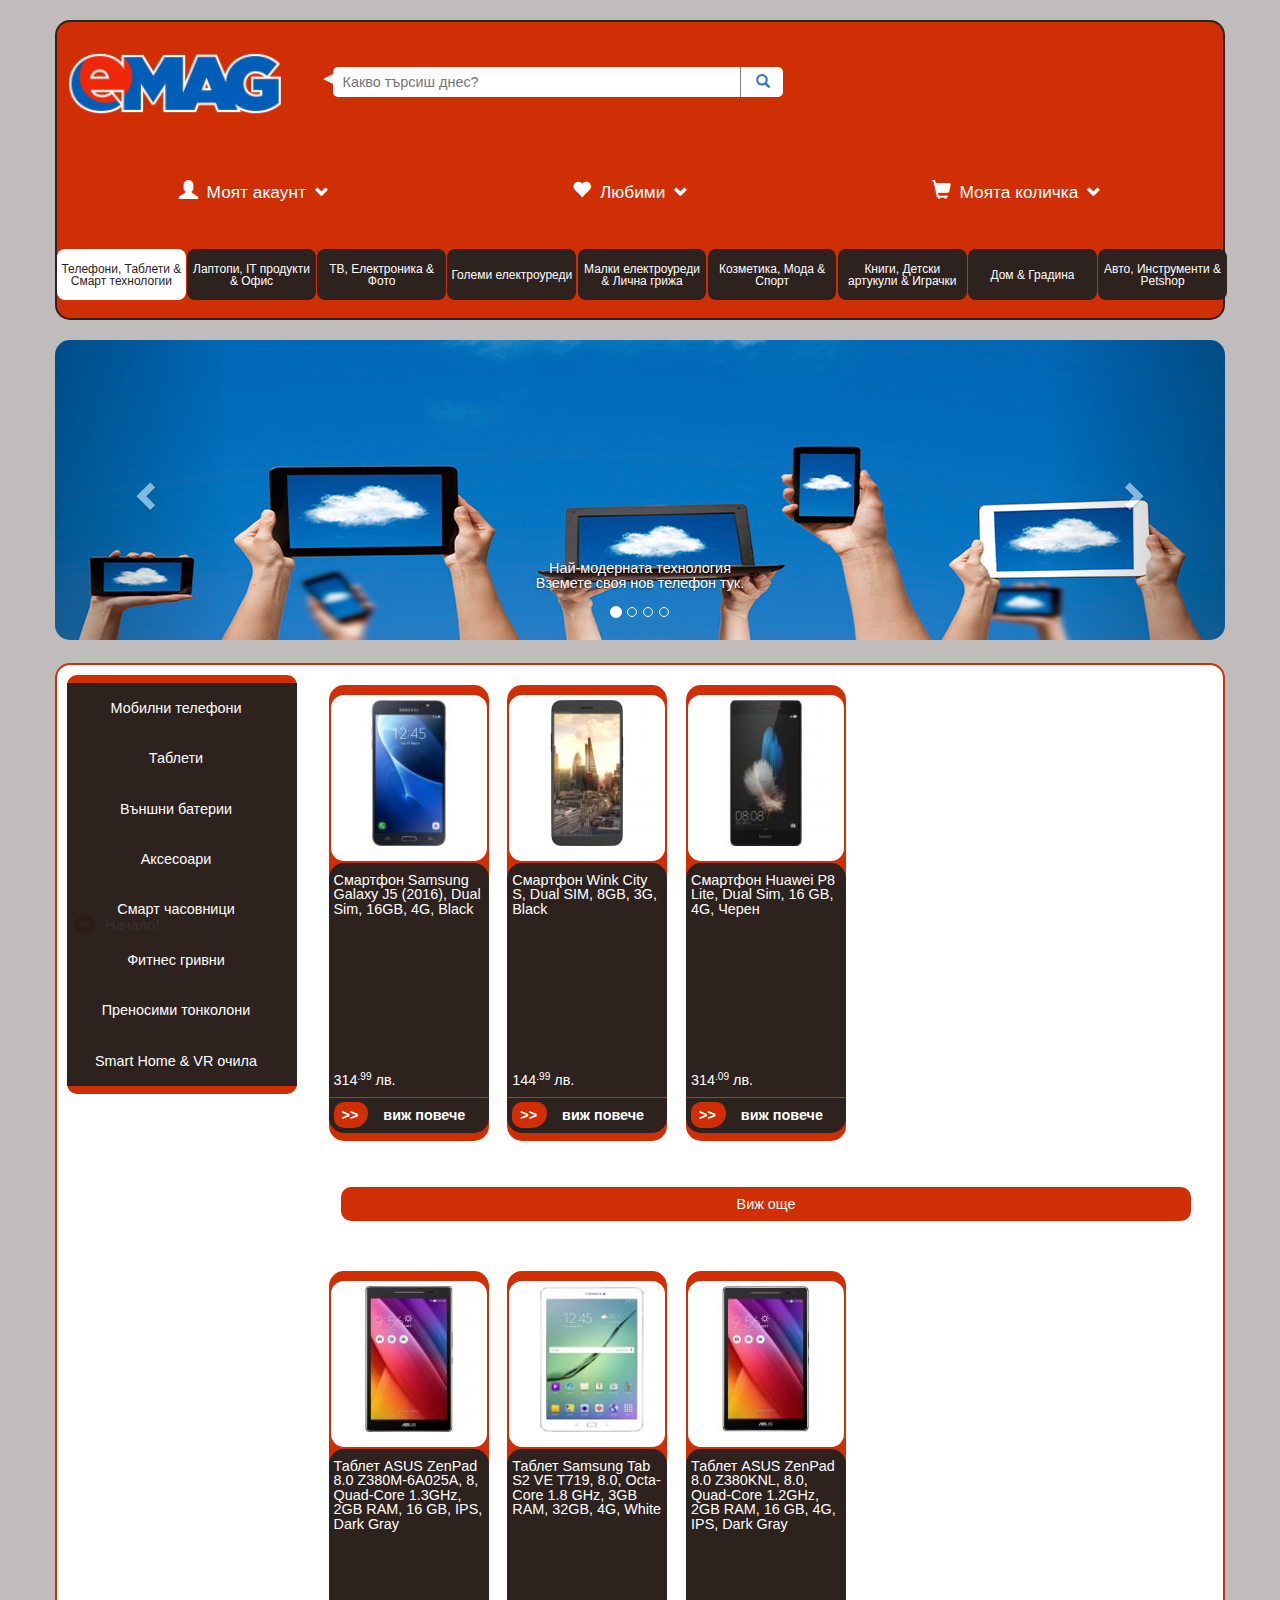
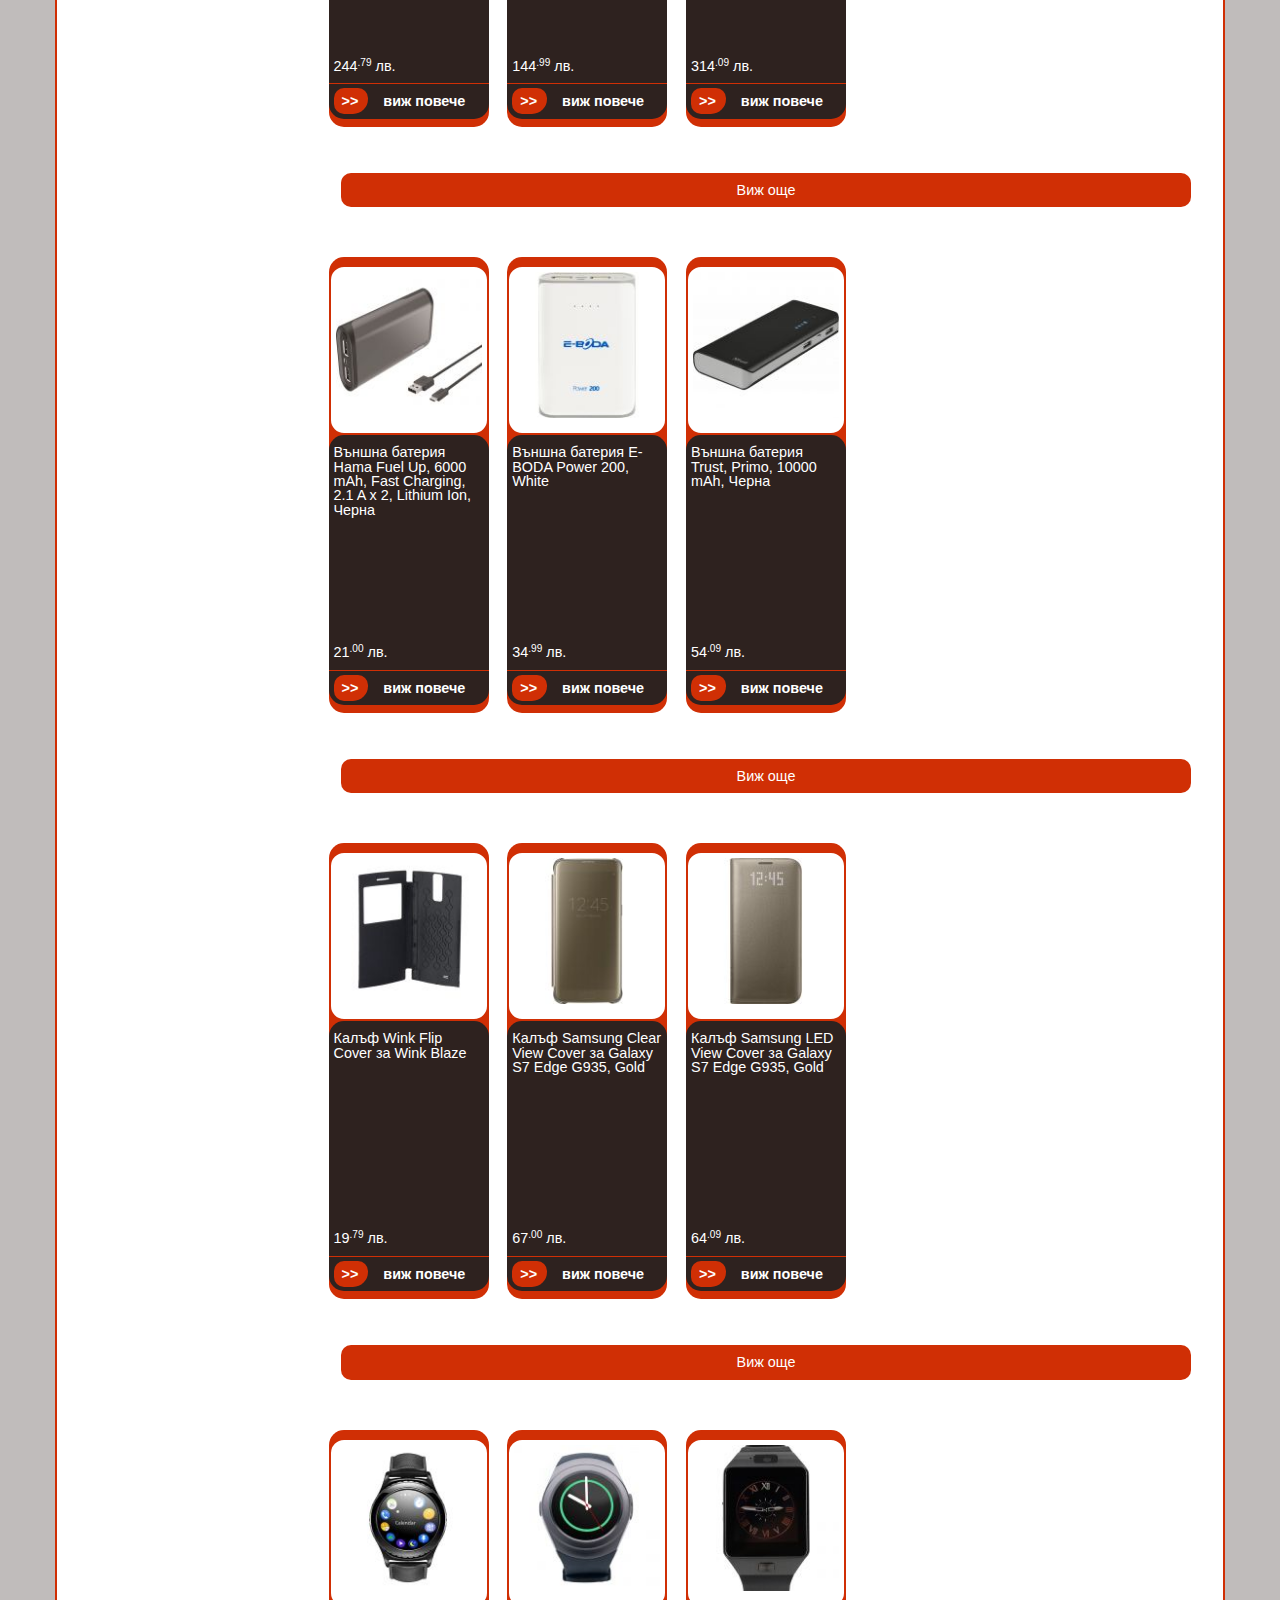
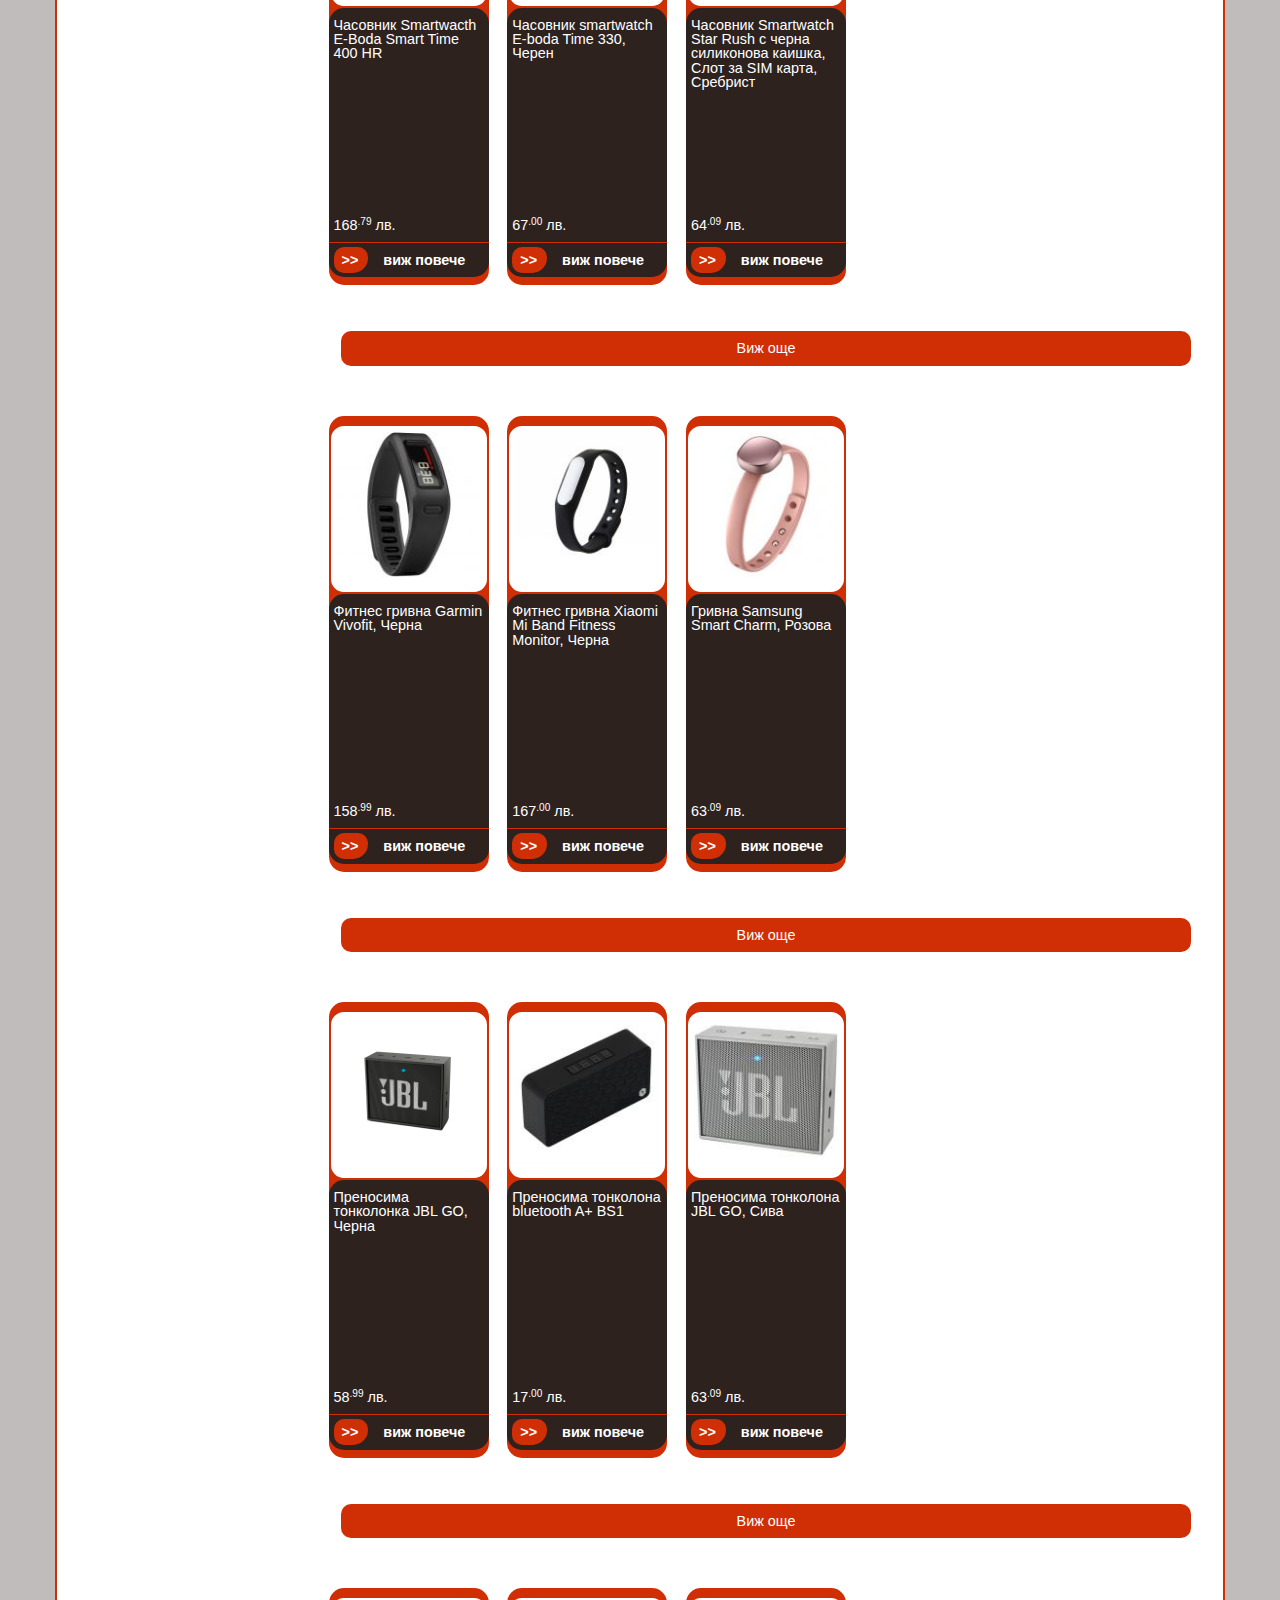
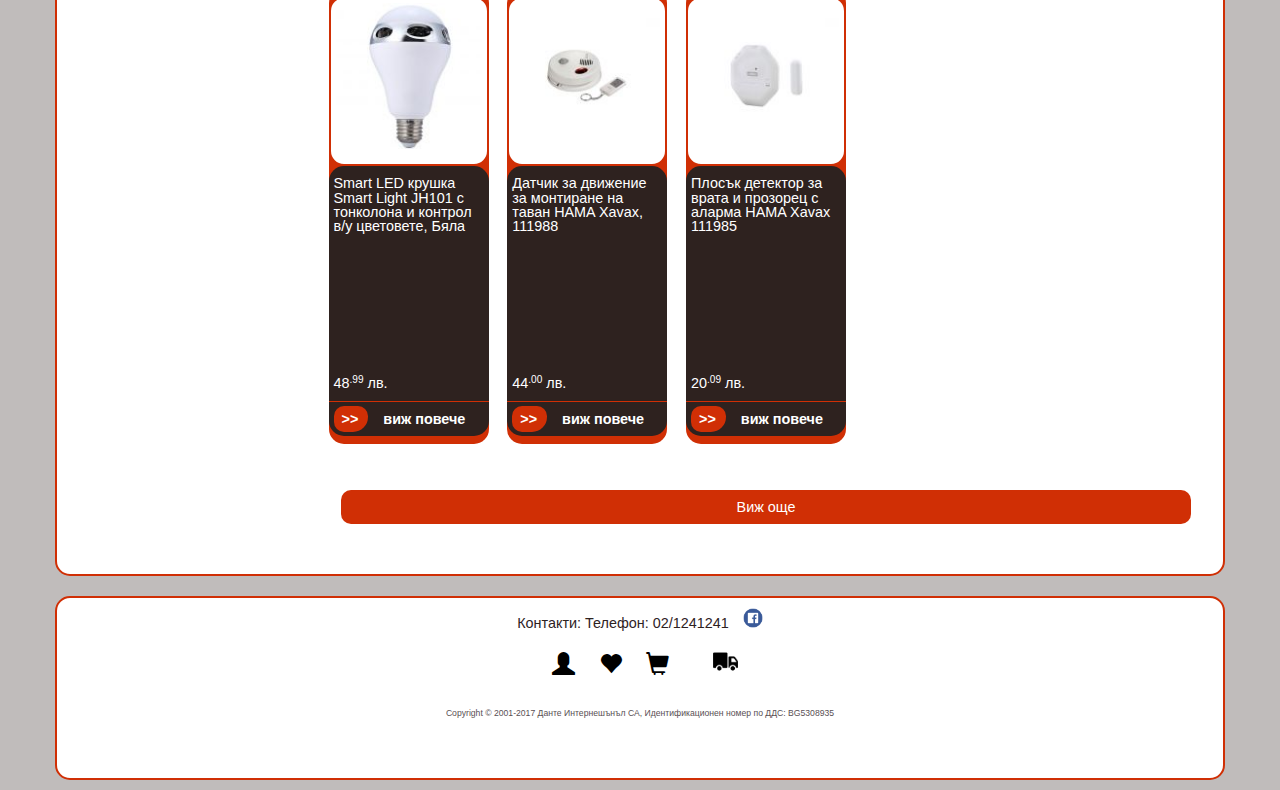
==== Assets/HTML/index.html @ c3de2a59 "Login working, profile functionality base" ====
<!DOCTYPE html>
<html lang="en">

<head>
    <meta charset="UTF-8">
    <title>eMak</title>

    <link rel="stylesheet" href="https://maxcdn.bootstrapcdn.com/bootstrap/3.3.7/css/bootstrap.min.css">
    <link rel="stylesheet" href="../CSS/reset.css">
    <link rel="stylesheet" href="../CSS/mainstyles.css">
    <link rel="stylesheet" href="../CSS/media380.css">
    <link rel="stylesheet" href="../CSS/media800.css">
    <link rel="stylesheet" href="../CSS/media1170.css">
</head>

<body>
    <div id="wrapper">
        <div id="fixedNav">
        </div>
        <header>
            <div id="logo">
                <div id="logoAndSearch">
                    <div id="logoImg">
                        <a href="index.html">
                            <img src="../Images/logo.png" alt="The logo of the site">
                        </a>
                    </div>
                    <div id="search">
                        <div id="searchForm">
                            <div id="arrowLeft"></div>
                            <form id="searchBar">
                                <input type="text" name="searchBar" id="searchInput" placeholder="Какво търсиш днес?" />
                                <div id="searchButton">
                                    <a href=""><span class="glyphicon glyphicon-search"></span></a>
                                </div>
                            </form>
                        </div>
                    </div>
                </div>
                <div id="myBar">
                    <div id="myAccount">
                        <a href="./login.html">
                            <span class="glyphicon glyphicon-user icons"></span>
                            <span class="textContent">Моят акаунт</span>
                            <span class="glyphicon glyphicon-chevron-down"></span>
                        </a>
                        <div id="profileMenu" class="hoverWindow">
                            <div class="hoverWindowContainer">
                                <a href="./Profile/myorders.html">Моите поръчки</a>
                                <a href="./Profile/myfavourites.html">Любими</a>
                                <a href="./Profile/mydiscounts.html">Моите ваучери и отстъпки</a>
                                <a href="./Profile/myguarantees.html">Моите гаранции</a>
                                <a href="./Profile/return.html">Връщане и поправка</a>
                                <a href="./Profile/myprofile.html">Лични данни</a>
                                <a href="./Profile/myabonaments.html">Моите абонаменти</a>
                            </div>
                            <button id="logOutButton" class="hoverWindowButton">
                                <span>
                                    <span class="glyphicon glyphicon-log-out"></span> 
                                    <span>Изход</span>
                                </span>
                            </button>
                        </div>
                    </div>
                    <div id="myFavorites">
                        <a href="">
                            <span class="glyphicon glyphicon-heart icons"></span>
                            <span class="textContent">Любими</span>
                            <span class="glyphicon glyphicon-chevron-down"></span>
                        </a>
                    </div>
                    <div id="myCart">
                        <a href="./cartpage.html">
                            <span class="glyphicon glyphicon-shopping-cart icons"></span>
                            <span class="textContent">Моята количка</span>
                            <span class="glyphicon glyphicon-chevron-down"></span>
                        </a>
                    </div>
                </div>
            </div>
            <nav id="navigation">
                <ul>
                    <li><span class="navLink navClickedOn"><span>Телефони, Таблети &amp; Смарт технологии</span></span>
                    </li>
                    <li><span class="navLink"><span>Лаптопи, IT продукти &amp; Офис</span></span>
                    </li>
                    <li><span class="navLink"><span>ТВ, Електроника &amp; Фото</span></span>
                    </li>
                    <li><span class="navLink"><span>Големи електроуреди</span></span>
                    </li>
                    <li><span class="navLink"><span>Малки електроуреди &amp; Лична грижа</span></span>
                    </li>
                    <li><span class="navLink"><span>Козметика, Мода &amp; Спорт</span></span>
                    </li>
                    <li><span class="navLink"><span>Книги, Детски артукули &amp; Играчки</span></span>
                    </li>
                    <li><span class="navLink"><span>Дом &amp; Градина</span></span>
                    </li>
                    <li><span class="navLink"><span>Авто, Инструменти &amp; Petshop</span></span>
                    </li>
                </ul>
            </nav>
        </header>
        <div id="caroContainer">

            <div id="myCarousel" class="carousel slide" data-ride="carousel">
                <ol class="carousel-indicators">
                    <li data-target="#myCarousel" data-slide-to="0" class="active"></li>
                    <li data-target="#myCarousel" data-slide-to="1"></li>
                    <li data-target="#myCarousel" data-slide-to="2"></li>
                    <li data-target="#myCarousel" data-slide-to="3"></li>
                </ol>

                <div class="carousel-inner" role="listbox">
                    <div class="item active">
                        <img src="../Images/techSlide.jpg" alt="tech ad">
                        <div class="carousel-caption">
                            <h3>Най-модерната технология</h3>
                            <p>Вземете своя нов телефон тук.</p>
                        </div>
                    </div>

                    <div class="item">
                        <img src="../Images/petSlide.jpg" alt="pet ad">
                        <div class="carousel-caption">
                            <h3>Вземете и нещо за своя любимец</h3>
                            <p></p>
                        </div>
                    </div>

                    <div class="item">
                        <img src="../Images/makeupSlide.jpg" alt="makeup ad">
                        <div class="carousel-caption">
                            <h3 style="color:black">Грим за всеки вкус</h3>
                            <p style="color:black">Безплатни проби на място.</p>
                        </div>
                    </div>

                    <div class="item">
                        <img src="../Images/booksSlide.jpg" alt="books ad">
                        <div class="carousel-caption">
                            <h3>Намерете своята фантазия</h3>
                            <p>Всяка книга, за всяко желание.</p>
                        </div>
                    </div>
                </div>

                <a class="left carousel-control" href="#myCarousel" role="button" data-slide="prev">
                    <span class="glyphicon glyphicon-chevron-left" aria-hidden="true"></span>
                    <span class="sr-only">Previous</span>
                </a>
                <a class="right carousel-control" href="#myCarousel" role="button" data-slide="next">
                    <span class="glyphicon glyphicon-chevron-right" aria-hidden="true"></span>
                    <span class="sr-only">Next</span>
                </a>
            </div>
        </div>
        <main>
            <aside id="sideMenu">
                <nav>
                    <ul>
                        <li onclick="productSection1"><span><span>Мобилни телефони</span> <span><img src="../Images/right-arrow.png" alt="arrow to the right"></span></span>
                        </li>
                        <li><span><span>Таблети</span> <span><img src="../Images/right-arrow.png" alt="arrow to the right"></span></span>
                        </li>
                        <li><span><span>Външни батерии</span> <span><img src="../Images/right-arrow.png" alt="arrow to the right"></span></span>
                        </li>
                        <li><span><span>Аксесоари</span> <span><img src="../Images/right-arrow.png" alt="arrow to the right"></span></span>
                        </li>
                        <li><span><span>Смарт часовници</span> <span><img src="../Images/right-arrow.png" alt="arrow to the right"></span></span>
                        </li>
                        <li><span><span>Фитнес гривни</span> <span><img src="../Images/right-arrow.png" alt="arrow to the right"></span></span>
                        </li>
                        <li><span><span>Преносими тонколони</span> <span><img src="../Images/right-arrow.png" alt="arrow to the right"></span></span>
                        </li>
                        <li><span><span>Smart Home &amp; VR очила</span> <span><img src="../Images/right-arrow.png" alt="arrow to the right"></span></span>
                        </li>
                    </ul>
                </nav>
            </aside>

            <section>
                <div id="productsContainer">
                    <script>
                        for(var index=1; index <= 8; index++) {
                            document.write('<div id="productSection' + index + '" class="productSection"> ');
                            document.write('<div class="fillSpace" id="productSection' + index + '-first"></div>');
                            document.write('<div class="fillSpace"></div>');
                            document.write('<div class="fillSpace"></div>');
                            document.write('<div class="fillSpace"></div>');
                            document.write('<div id="seeMore' + index + '" class="seeMore"><span>Виж още</span></div>');
                            document.write('</div>');
                        }
                    </script>
                </div>
            </section>
        </main>
        <div id="toHome">
            <span>
                <img src="../Images/homearrow.png" alt="back to top">
                <span>Начало!</span>
            </span>
        </div>
        <footer>
            <div id="footerContainer">
                <div id="contact">
                    <span>Контакти: Телефон: 02/1241241</span>
                    <span><a href="facebook.com"><img src="../Images/Facebook.png" alt=""></a></span>
                </div>
                <div id="usefulIcons">
                    <div><a href="./login.html"><span class="glyphicon glyphicon-user blackIcon"></a></span>
                    </div>
                    <div><a href=""><span class="glyphicon glyphicon-heart blackIcon"></a></span>
                    </div>
                    <div><a href="./cartpage.html"><span class="glyphicon glyphicon-shopping-cart blackIcon"></a></span>
                    </div>
                    <div>
                        <a href=""><img src="../Images/tir.png" alt=""></a>
                    </div>
                </div>
                <div id="copyR">
                    <span>Copyright © 2001-2017 Данте Интернешънъл СА, Идентификационен номер по ДДС: BG5308935 </span>
                </div>

            </div>
        </footer>
    </div>


    <script src="https://ajax.googleapis.com/ajax/libs/jquery/3.1.0/jquery.min.js"></script>
    <script src="https://maxcdn.bootstrapcdn.com/bootstrap/3.3.7/js/bootstrap.min.js"></script>
    <script src="../JavaScript/Controller/Events/jquery.js"></script>
    <script src="../JavaScript/Controller/DoM/domchange.js"></script>
    <script src="../JavaScript/Model/mainJS.js"></script>
    <script src="../JavaScript/Controller/Events/events.js"></script>
    <script>
        document.body.onload = function () {
            onBodyLoad()
            scrolling();
            productSections.onLoad();
            
            document.getElementById('logOutButton').addEventListener('click', function(event) {
                localStorage.removeItem("user_id");
                window.location = "../HTML/index.html";
            }, false); 
        }
    </script>  
</body>

</html>
---- Assets/CSS/mainstyles.css ----
/*************************
GENERAL
*************************/

body {
	font-family: sans-serif;
	font-size: 0.8em;
	background-color:rgba(46, 34, 31, 0.3);
}

a, a:hover {
	text-decoration: none;
}

#wrapper {
	position: relative;
}

#fixedNav {
	position: fixed;
	height: 80px;
	width: 1170px;
	background: #D02F05;
	border-bottom-left-radius: 15px;
	border-bottom-right-radius: 15px;
	z-index: 100;
	top: 0px;
}

#toHome {
	cursor: pointer;
	display: inline-block;
	border-radius: 10px;
	position: fixed;
	bottom: -40px;
	padding: 10px 15px;
	background: #D02F05;
	transition: bottom 1s;
	font-size: 1.1em;
	z-index: 500;
}

#toHome img {
	width: 20px;
	float: left;
}

#toHome	> span > span {
	display: block;
	float: left;
	position: relative;
	transform: translateY(20%);
	margin-left: 10px;
}


/*************************
HEADER
*************************/


header {
	background: #D02F05;
	border: 2px solid #2E221F;
	margin-bottom: 20px;
	border-radius: 15px;
	padding-bottom: 10px;
}

#logo {
	display: inline-block;
	width: 100%;
}

#logoAndSearch {
	display:inline-block; 
	width: 100%;
	text-align: center;
	margin-bottom: 10px;
}


#logoImg {
	display: inline-block;
	width: 100%;
}

#myBar {
	display: flex;
	justify-content: space-around;
}




.hoverWindow {
	color: white;
	position: absolute;
	width: 200px;
	height: 230px;
	z-index: 550;
	text-align: center;
	padding: 10px;
	background: #2E221F;
	border: 2px solid #D02F05;
	border-radius: 15px;
	display: none;
	left: -10px;
}


.hoverWindowInfo {
	height: 160px;
	border: 2px solid #2E221F;
	border-radius: 15px;
	background: #D02F05;
	padding: 5px;
}

.hoverWindowButton {
	margin-top: 10px;
}

.hoverWindowButton>span {
	display: inline-block;
	font-weight: bold;
	padding: 5px 2px;
	cursor: pointer;
	border-radius: 15px;
}

.hoverWindowButton>span span:first-child {
	display: inline-block;
	padding: 10px;
	background: #D02F05;
	border-radius: 10px;
	border-bottom-right-radius: 20px;
	
}

.hoverWindowButton>span span:last-child {
	display: inline-block;
	padding: 0 5px;	
}

.hoverWindowButton>span:hover  {
	background: #D02F05;
}

.hoverWindowButton>span:hover span:first-child  {
	background: #2E221F;
}

#profileMenu {
	display: none;
	/*text-align: left;*/
}

#profileMenu div {
	border-radius: 15px;
	background-color:#d02f05;
	height: 75%;
	padding: 0.09em;
}

#profileMenu a{
	display: block;
	font-size: 1.1em;
	color:white;
	padding: 0.09em;
}

#profileMenu a:hover {
	text-decoration: underline !important;
}

#logOutButton {
	color: white;
	background-color: #2e221f;
	border: none;
}

.textContent {
	display: none;
}

.glyphicon-chevron-down {
	transform: rotate(-90deg);
}


header nav {
	text-align: center;
	z-index: 110;
}

header nav ul li>span {
	box-sizing: content-box;
}

header nav ul {
	display: flex;
	flex-direction: column;
	justify-content: space-between;
}

header nav ul li {
	margin: 5px;
	cursor: pointer;
}

header nav ul li>span {
	text-decoration: none;
	display: inline-block; 
	width: 95%;
	color: white;
	background: #2E221F;
	padding: 8px 2.5%;
	border-radius: 8px;
	height: 15px;
}

header nav ul li span span {
	display: block;
	position: relative;
	top: 50%;
	transform: translateY(-50%);
}

header nav ul li>span:hover {
	text-decoration: none;
	color: #2E221F;
	background: white;
}

.navClickedOn {
	color: #2E221F;
	background: white;
}

#search {
	display: inline-block;
	position: relative;
	margin-left: 40px;
}

#searchForm {
	display: inline-block;
	width: 250px;	
}

#arrowLeft {
	width: 0;
	height: 0;
	border-top: 5px solid transparent;
	border-bottom: 5px solid transparent;
	border-right: 10px solid white;
	position: relative;
	top: 50%;
	left: 0;
	transform: rotate(90deg) translateY(-200%) translateX(-70%);
	
	float:left;
}

#searchBar {
	display: inline-block;
	background-color: white;
}

#searchBar {
	width:90%;
	border-radius: 5px;
}

#searchBar input {
	width: 90%;
	height: 100%;
	padding:7px;
	border:none;
	border-right: 1px solid grey;
	border-top-left-radius: 5px;
	border-bottom-left-radius: 5px;
}		

#searchBar input:focus {
	outline-width: 0;
}

#searchButton {
	display: inline-block;
	width: 8%;
	text-align:center;
}

#searchButton a {
	width:100%;
}

span.icons {
    font-size: 1.3em;
    color: white;
}

span.textContent {
    font-size: 1.2em;
	color:white;
	margin:5px;
}

span.glyphicon-chevron-down {
	color:white;
}

#myAccount, #myFavorites, #myCart {
	position: relative;
	display: inline-block;
	float:right;
	padding: 10px 20px;
}

#myAccount a:hover, #myFavorites a:hover, #myCart a:hover {
	text-decoration: none;
}

/*************************
Carousel
*************************/

#caroContainer {
	width: 100%;
	height: 300px;
	margin-bottom: 20px;
	border-radius: 15px;
	display: none;
	overflow: hidden;
}


#caroContainer img {
	width: 100%;
	height: 100%;
	max-height: 300px;
}

/*************************
MAIN
*************************/

main {
	background: white;
	box-sizing: border-box;
	padding: 10px;
	display: inline-block;
	width: 100%;
	border-radius: 15px;
	margin-bottom: 20px;
	border: 2px solid #D02F05;
}


/*************************
ASIDE
*************************/


main aside {
	padding: 8px 0px;
	width: 230px;
	box-sizing: border-box;
	border-radius: 10px;
	background: #D02F05;
	top: 100px;
	display: none;
}

#sideMenu li>span span:first-child {
	display: inline-block;
	width: 85%;
}

#sideMenu li>span span:last-child img {
	visibility: hidden;
	width: 8px;
}

main aside nav ul li {
	background: #2E221F;
	text-align: center;
	display: inline-block;
	width: 100%;
	height: 100%;
	box-sizing: border-box;	
	cursor: pointer;
}

main aside nav li>span {
	display: inline-block;
	width: 100%;
	height: 100%;
	color:#2E221F;
	padding: 18px 0px;
	text-decoration: none;
	color: white;
}

.asideNavTargeted, .asideNavHovered {
	background-color: #D02F05;
	color: white;
	text-decoration: none;
}


main section {
	width: 100%;
}



#productsContainer {
	display: inline-block;
	width: 100%;
}
.productSection {
	display: flex;
	flex-wrap: wrap;
	justify-content: space-around;
}

.productWrap, .fillSpace {
	width: 160px;
	margin: 10px 0;
	padding: 8px 0;
	background: #D02F05;
	color: white;
	border-radius: 15px;
}

.productImg {
	border: 2px solid #D02F05;
	border-radius: 15px;
	padding: 5px;
	background: white;
	height: 170px;
	overflow: hidden;
	cursor: pointer;

}

.productImg:hover img {
	transform: scale(1.1, 1.1)
}

.productImg  img{
	width: 100%;
}

.productInfo {
	padding: 10px 5px;
	background: #2E221F;
	border-top-left-radius: 15px;
	border-top-right-radius: 15px;
	height: 200px;
}

.productPrice {
	padding: 10px 5px;
	background: #2E221F;
}

.productPrice sup {
	font-size: 0.7em;
}

.productMoreInfo {
	border-top: 1px solid #D02F05;
	padding: 10px 5px;
	background: #2E221F;
	border-bottom-left-radius: 15px;
	border-bottom-right-radius: 15px;
	font-weight: bold;
	cursor: pointer;
}

.productMoreInfo:hover {
	background: #D02F05;
}

.productMoreInfo:hover>span span:first-child {
	background: #2E221F;
}

.productMoreInfo>span span:first-child {
	background: #D02F05;
	padding: 5px 10px 5px 8px;
	border-radius: 10px;
	border-bottom-right-radius: 15px;
	margin-right: 15px;
}

.fillSpace {
	visibility: hidden;
}

.prodIndicator {
	width: 160px;
	height: 455px;
	position: relative;
}

.prodIndicator img {
	width: 150px;
	display: block;
	position: absolute;
	top: 30%;
}

.seeMore {
	display: inline-block;
	width: 95%;
	text-align: center;
	color: white;
	background: #D02F05;
	padding: 10px;
	margin: 0 auto 40px;
	border-radius: 10px;
	cursor: pointer;
}

.seeMore:hover, .seeLess {
	background: #2E221F;
}


/*************************
FOOTER
*************************/


footer {
	background: #FFF;
	border: 2px solid #D02F05;
	border-radius: 15px;
	margin-bottom: 30px;
	color: #2E221F;
	text-align: center;
}

footer img {
	width: 20px;
}

#footerContainer {
	height: 180px;
	position: relative;
	padding: 10px;
}


#contact span:last-child {
	margin-left: 10px;
}

.blackIcon {
	color: black;
}


#usefulIcons {
	margin: 10px 0;
}

#usefulIcons>div  {
    display: inline-block;
}

#usefulIcons span.blackIcon  {
    font-size: 23px;
	padding: 10px;
}

#usefulIcons div:last-child img {
	width: 25px;
	margin-left: 30px;
}

#copyR {
	margin-top: 20px;
}

#copyR span {
	font-size: 0.6em;
	opacity: 0.8;
}
---- Assets/CSS/media380.css ----
@media screen and (min-width: 380px) { 
    /*************************
    HEADER
    *************************/
    #searchForm { 
        width: 300px;
    }

    #arrowLeft { 
        transform: rotate(90deg) translateY(-400%) translateX(-70%);
    }

    header nav ul {
        flex-direction: row;
        flex-wrap: wrap;
    }
    header nav ul li {
        box-sizing: border-box;
        width: 45%;  
    }
    header nav ul li>span {
        height: 25px;
    }
}
---- Assets/CSS/media800.css ----
@media screen and (min-width: 800px) {
    /*************************
    GENERAL
    *************************/
    body {
        font-size: 0.9em;
    }

    #toHome {
        font-size: 1em;
    }
    /*************************
    HEADER
    *************************/ 
    
    header {
        margin: 20px 0;
    }
    #logo {
        margin-bottom: 30px;
    }

    #logoImg {
	    display: block;
        float: left;
        margin: 0 0 10px 10px;
        width: auto;
    }

    #logoImg img {
	    width: 110%;
    }

    #search {
        display: block;
        float: left;
        top: 50%;
        transform: translateY(150%);
        margin-left: 40px;
    }

    #arrowLeft {
	    transform: translateY(70%) translateX(200%);
    }

    #searchForm { 
        width: 500px;
    }


    .glyphicon-chevron-down {
	    transform: none;
    }

    .hoverWindow {
        display: block;
    }

    .textContent {
	    display: inline;
    }

    header nav ul li {
        width: 20%;
    }
    header nav ul li>span {
        height: 40px;
    }




/*************************
FOOTER
*************************/ 

    footer {
        margin-bottom: 10px;
    }

}
---- Assets/CSS/media1170.css ----
@media screen and (min-width: 1170px) { 
    /*************************
    GENERAL
    *************************/

     #wrapper {
        width: 1170px;
        margin: auto;
    }

    #fixedNav {
        display: block;
    }

    #toHome {
        padding: 5px 10px;
        transition: bottom 1s;
        background: transparent;
    }      


    /*************************
    HEADER
    *************************/
    header nav {
        top: 10px;
        width: 1170px;
    }
    header nav ul li {
        font-size: 12px;
        box-sizing: border-box;
        width: 11%;
        margin: 8px 0;
    }
     header nav ul li>span {
        height: 35px;
    }




    main aside {
	    display: inline-block;
    }


    main section {
        width: 78%;
        float: right;
    }


    /*************************
    Carousel
    *************************/

    #caroContainer {
        display: inline-block;
    }
}
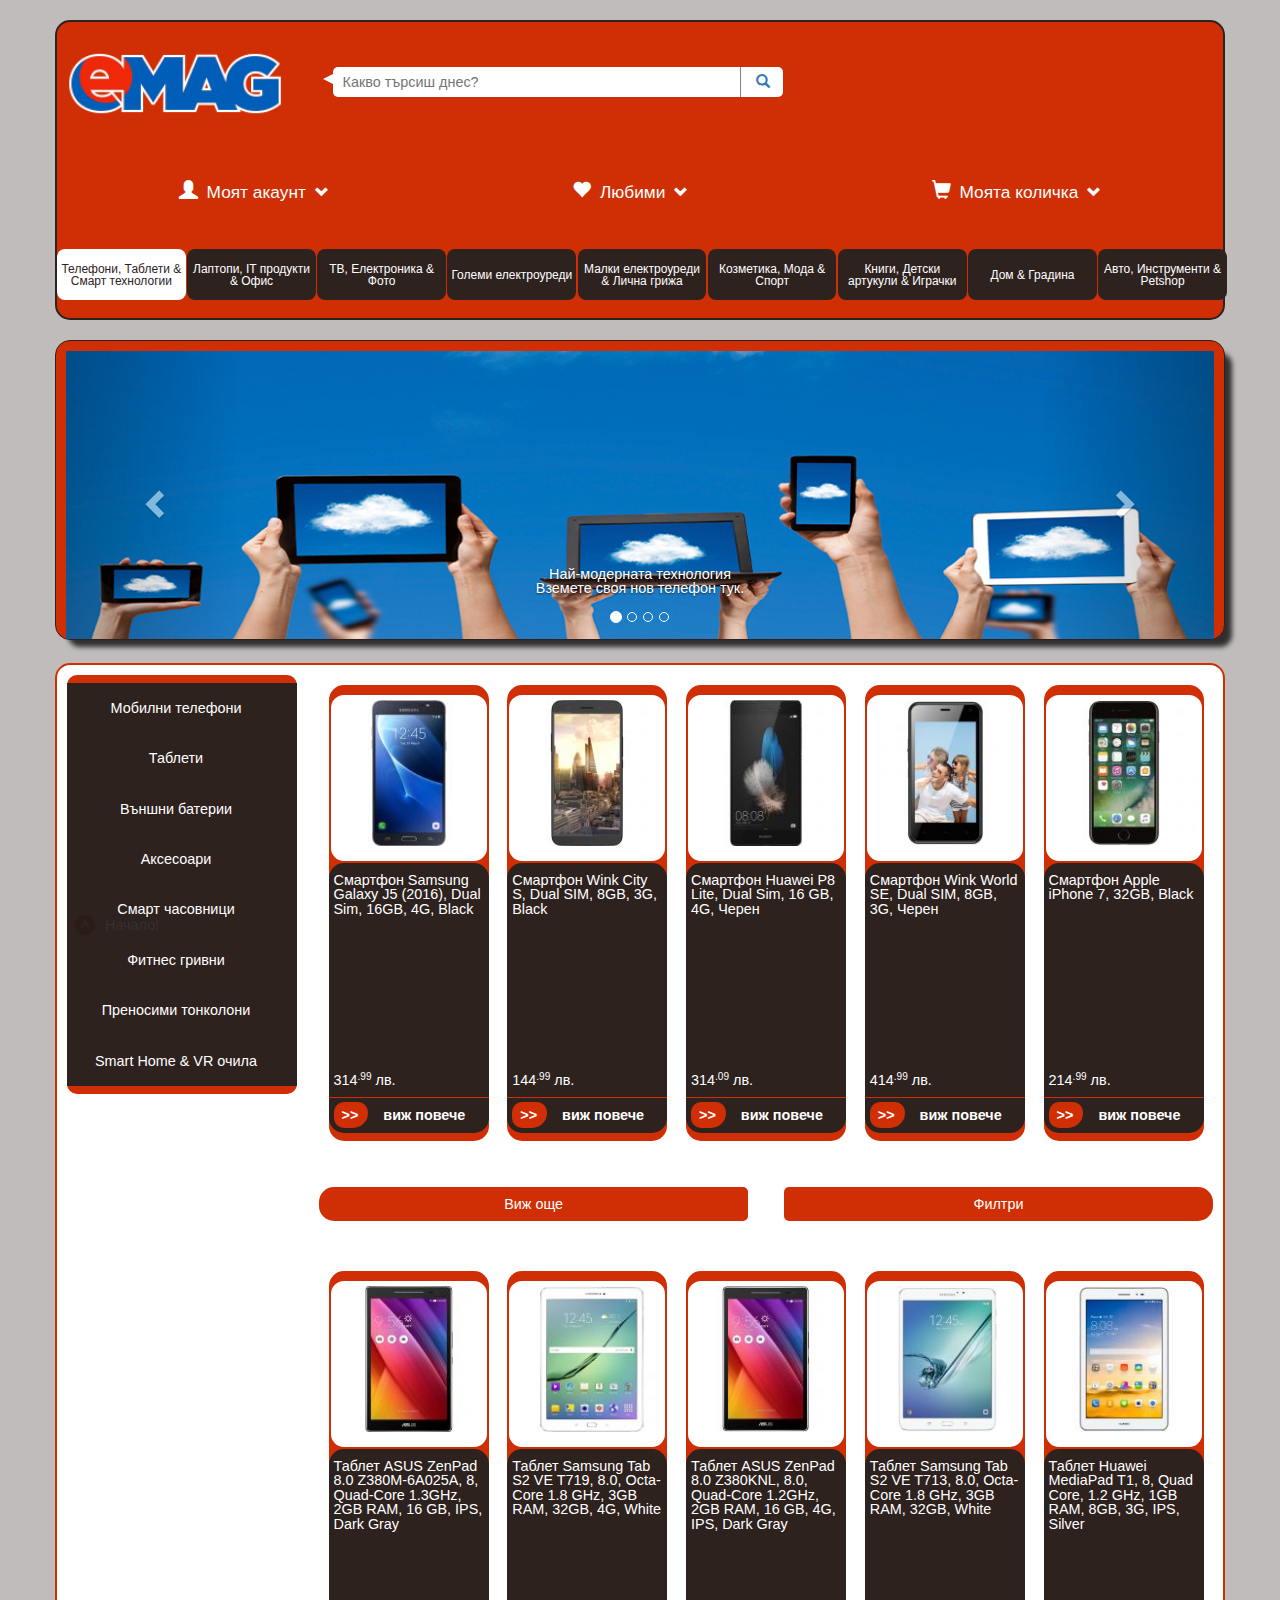
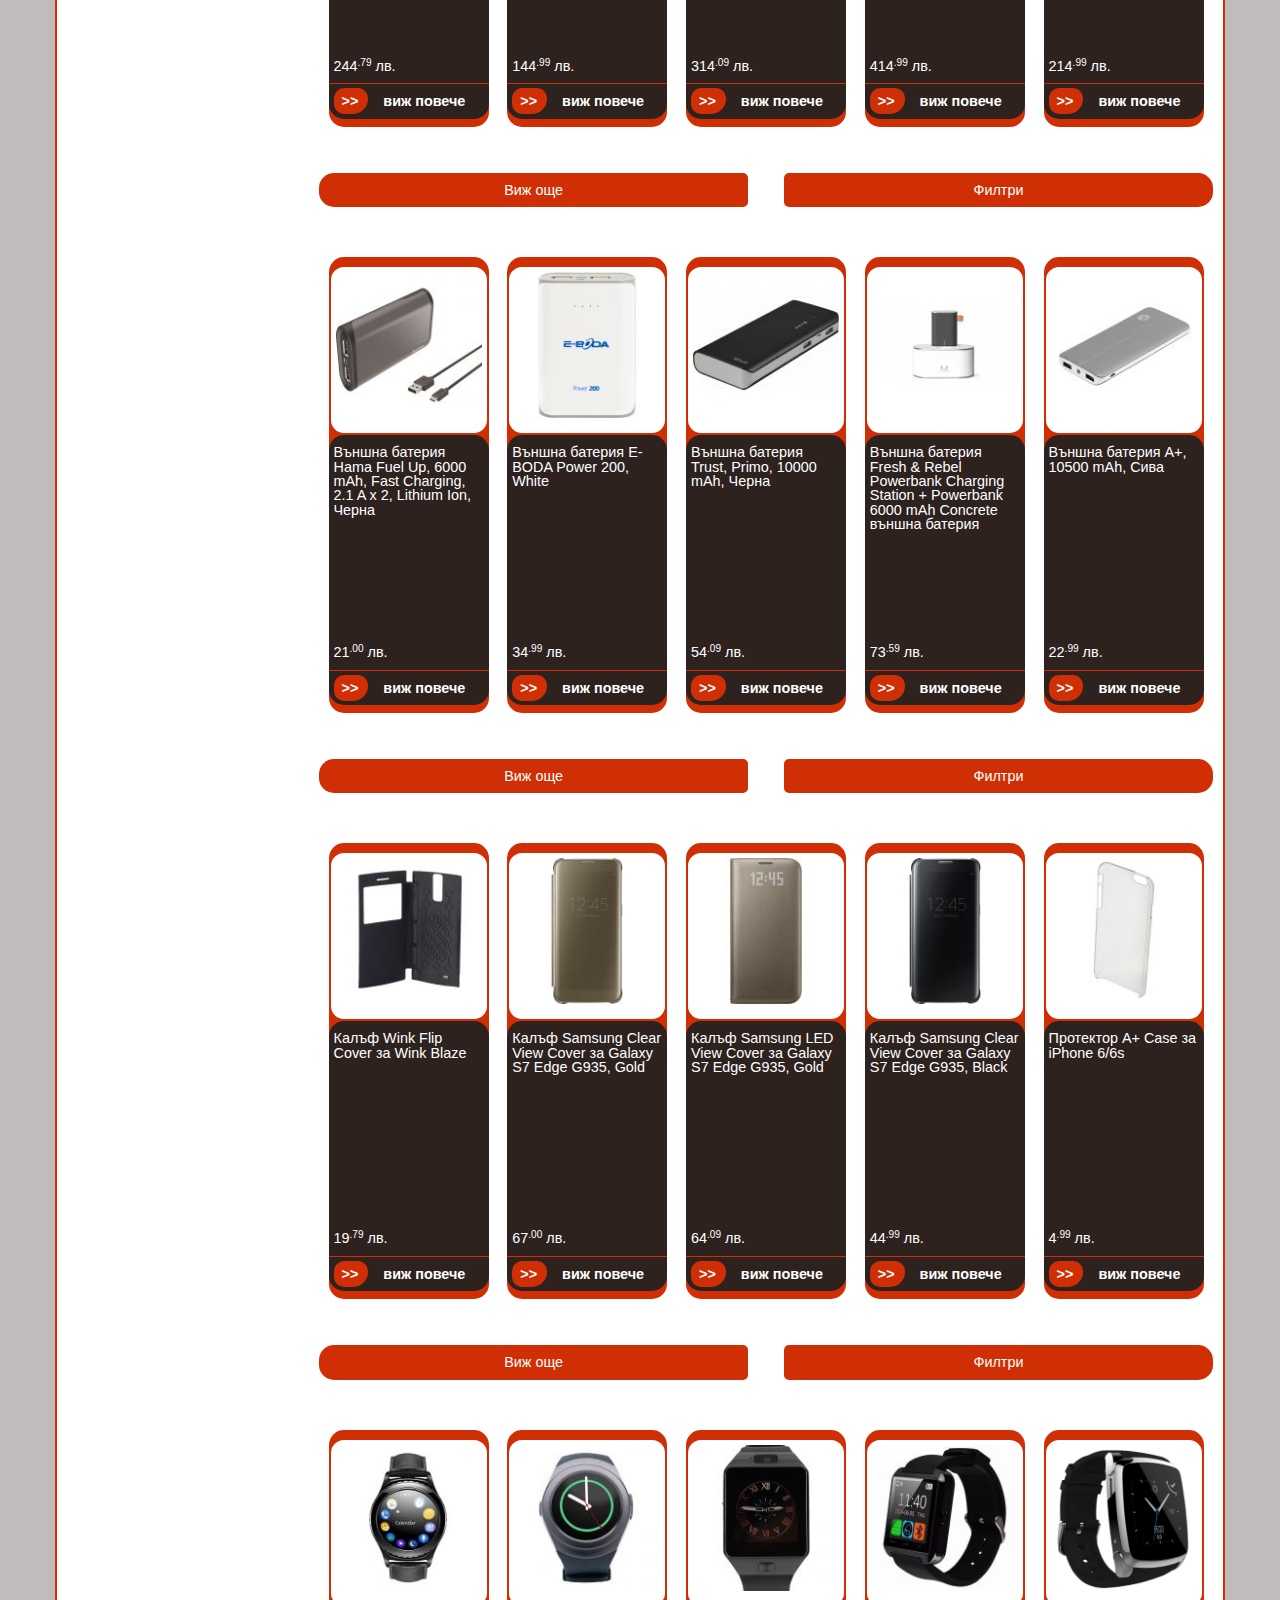
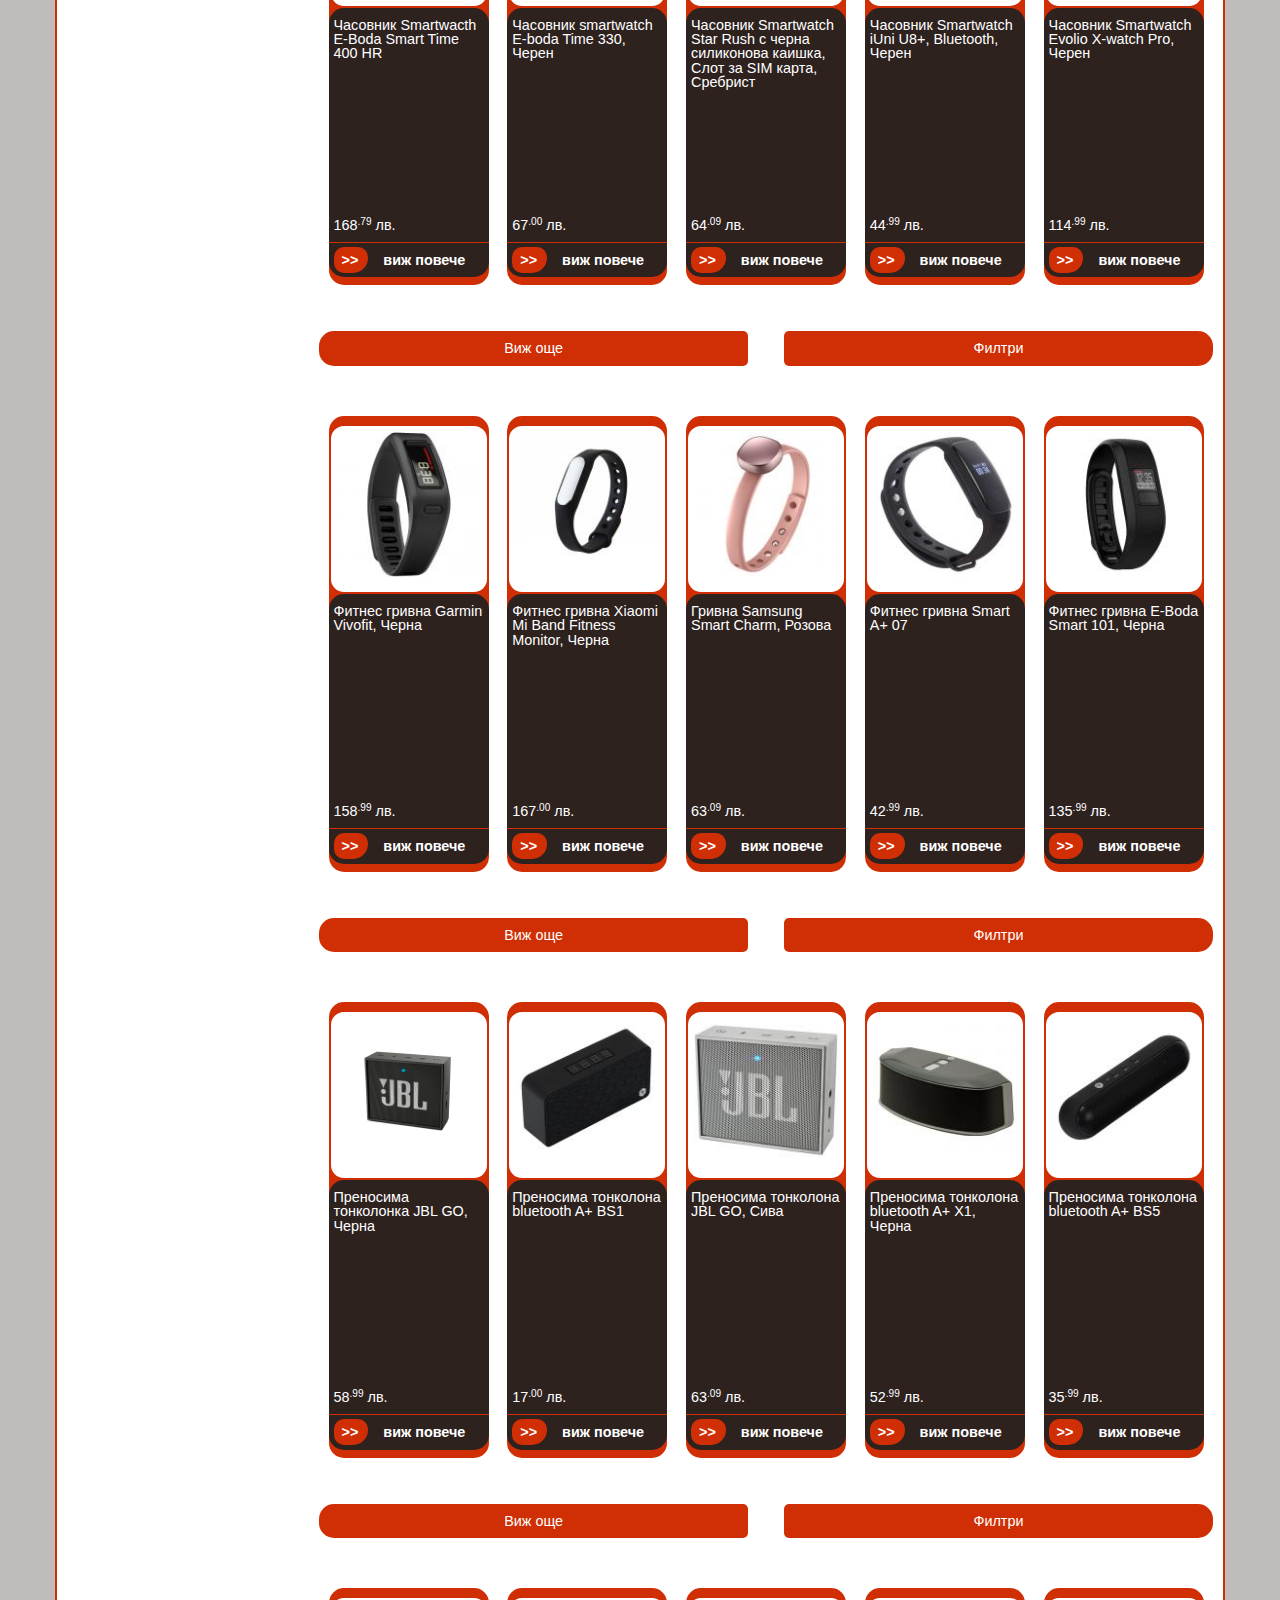
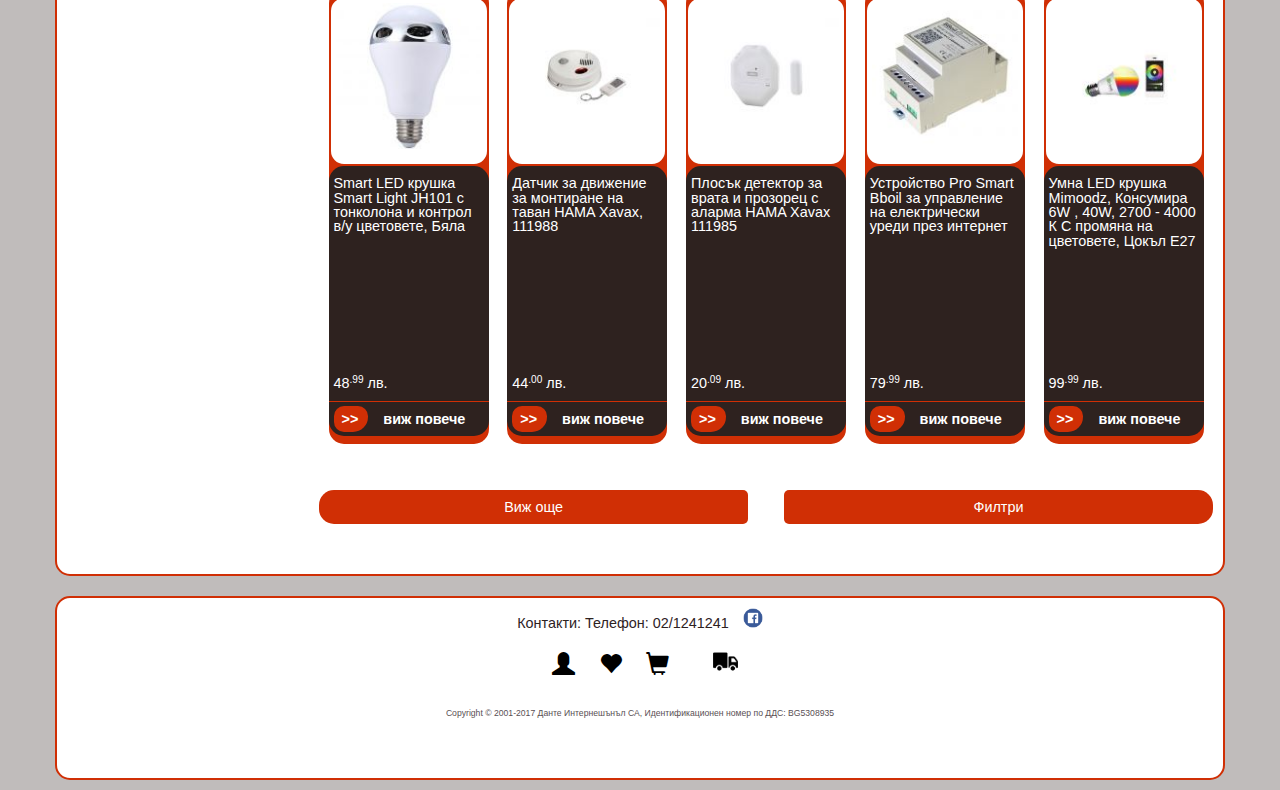
==== commit 4b0286e8: "Button for filters added" ====
--- a/Assets/HTML/index.html
+++ b/Assets/HTML/index.html
@@ -63,7 +63,7 @@
                         </div>
                     </div>
                     <div id="myFavorites">
-                        <a href="">
+                        <a href="./favourites.html">
                             <span class="glyphicon glyphicon-heart icons"></span>
                             <span class="textContent">Любими</span>
                             <span class="glyphicon glyphicon-chevron-down"></span>
@@ -188,7 +188,10 @@
                             document.write('<div class="fillSpace"></div>');
                             document.write('<div class="fillSpace"></div>');
                             document.write('<div class="fillSpace"></div>');
+                            document.write('<div class="buttonHolder">');
                             document.write('<div id="seeMore' + index + '" class="seeMore"><span>Виж още</span></div>');
+                            document.write('<div id="filters' + index + '" class="filters"><span>Филтри</span></div>');
+                            document.write('</div>');
                             document.write('</div>');
                         }
                     </script>
@@ -230,6 +233,7 @@
     <script src="https://ajax.googleapis.com/ajax/libs/jquery/3.1.0/jquery.min.js"></script>
     <script src="https://maxcdn.bootstrapcdn.com/bootstrap/3.3.7/js/bootstrap.min.js"></script>
     <script src="../JavaScript/Controller/Events/jquery.js"></script>
+    <script src="../JavaScript/Controller/Events/myBarScript.js"></script>
     <script src="../JavaScript/Controller/DoM/domchange.js"></script>
     <script src="../JavaScript/Model/mainJS.js"></script>
     <script src="../JavaScript/Controller/Events/events.js"></script>
--- a/Assets/CSS/mainstyles.css
+++ b/Assets/CSS/mainstyles.css
@@ -332,8 +332,13 @@
 	height: 300px;
 	margin-bottom: 20px;
 	border-radius: 15px;
+	border: 1px solid #2E221F;
+	background: #d02f05;
+	padding: 10px;
 	display: none;
 	overflow: hidden;
+	box-sizing: border-box;
+	box-shadow: 10px 10px 5px -3px rgba(0,0,0,0.75);
 }
 
 
@@ -429,7 +434,7 @@
 
 .productWrap, .fillSpace {
 	width: 160px;
-	margin: 10px 0;
+	margin: 10px 5px;
 	padding: 8px 0;
 	background: #D02F05;
 	color: white;
@@ -516,21 +521,46 @@
 }
 
 .seeMore {
-	display: inline-block;
-	width: 95%;
+	box-sizing: border-box;
+	display: block;
+	width: 48%;
 	text-align: center;
 	color: white;
 	background: #D02F05;
 	padding: 10px;
 	margin: 0 auto 40px;
-	border-radius: 10px;
-	cursor: pointer;
-}
-
-.seeMore:hover, .seeLess {
-	background: #2E221F;
-}
-
+	border-radius: 15px;
+	border-bottom-right-radius: 5px;
+	border-top-right-radius: 5px;
+	cursor: pointer;
+	float: left;
+	
+}
+
+.filters {
+	box-sizing: border-box;
+	display: block;
+	width: 48%;
+	text-align: center;
+	color: white;
+	background: #D02F05;
+	padding: 10px;
+	margin: 0 auto 40px;
+	border-radius: 15px;
+	border-bottom-left-radius: 5px;
+	border-top-left-radius: 5px;
+	cursor: pointer;
+	float: right;
+}
+
+.seeMore:hover, .filters:hover, .seeLess {
+	background: #2E221F;
+}
+
+
+.buttonHolder {
+	width: 100%;
+}
 
 /*************************
 FOOTER
